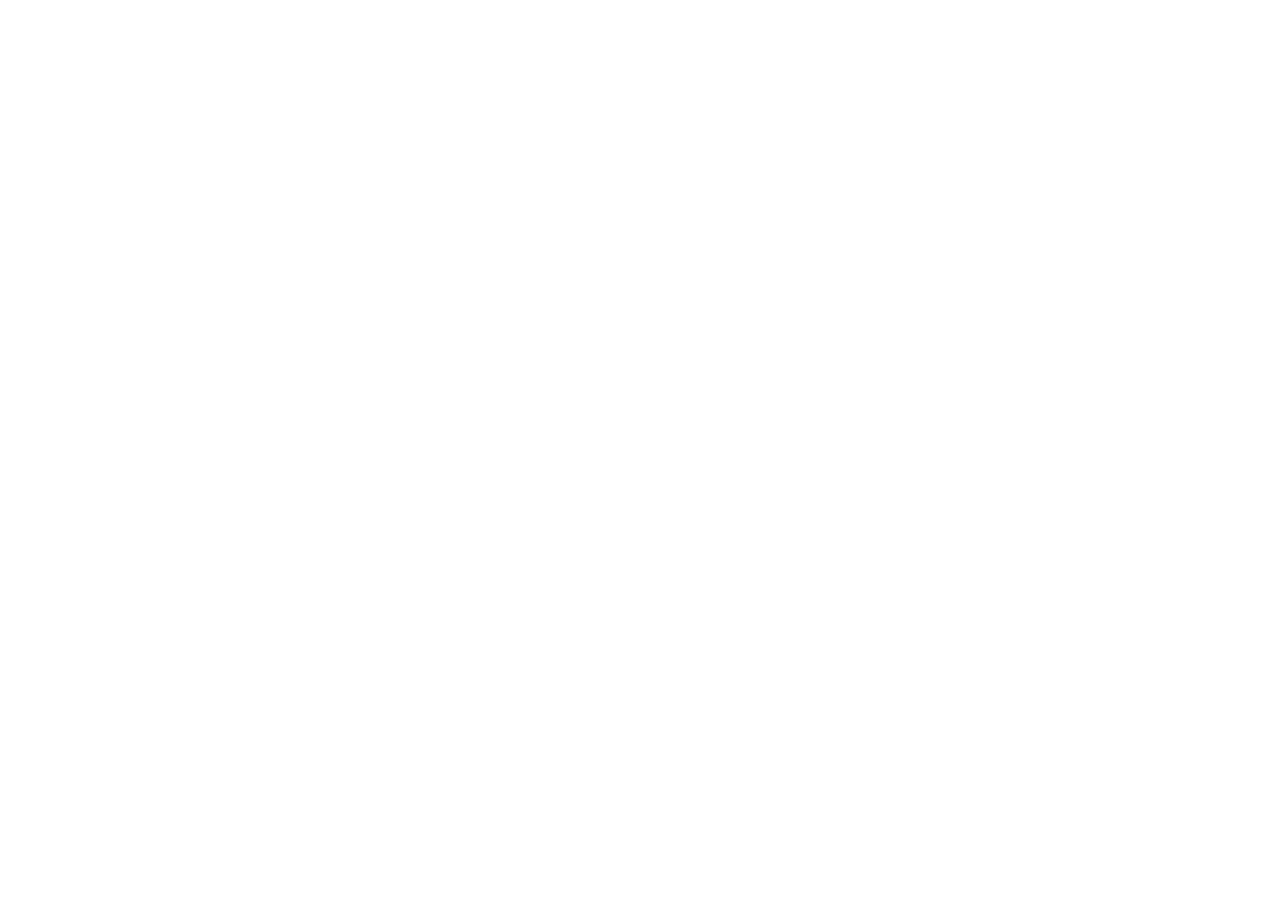
==== ITskills/index.html @ 8a124823 "Initial commit" ====
<!DOCTYPE html>
<html lang="en">
<head>
    <meta charset="UTF-8">
    <meta name="viewport" content="width=device-width, initial-scale=1.0">
    <title>IT Skills</title>
    <link rel="stylesheet" href="style.css">
</head>
<body>
    



    <script src="app.js"></script>
</body>
</html>
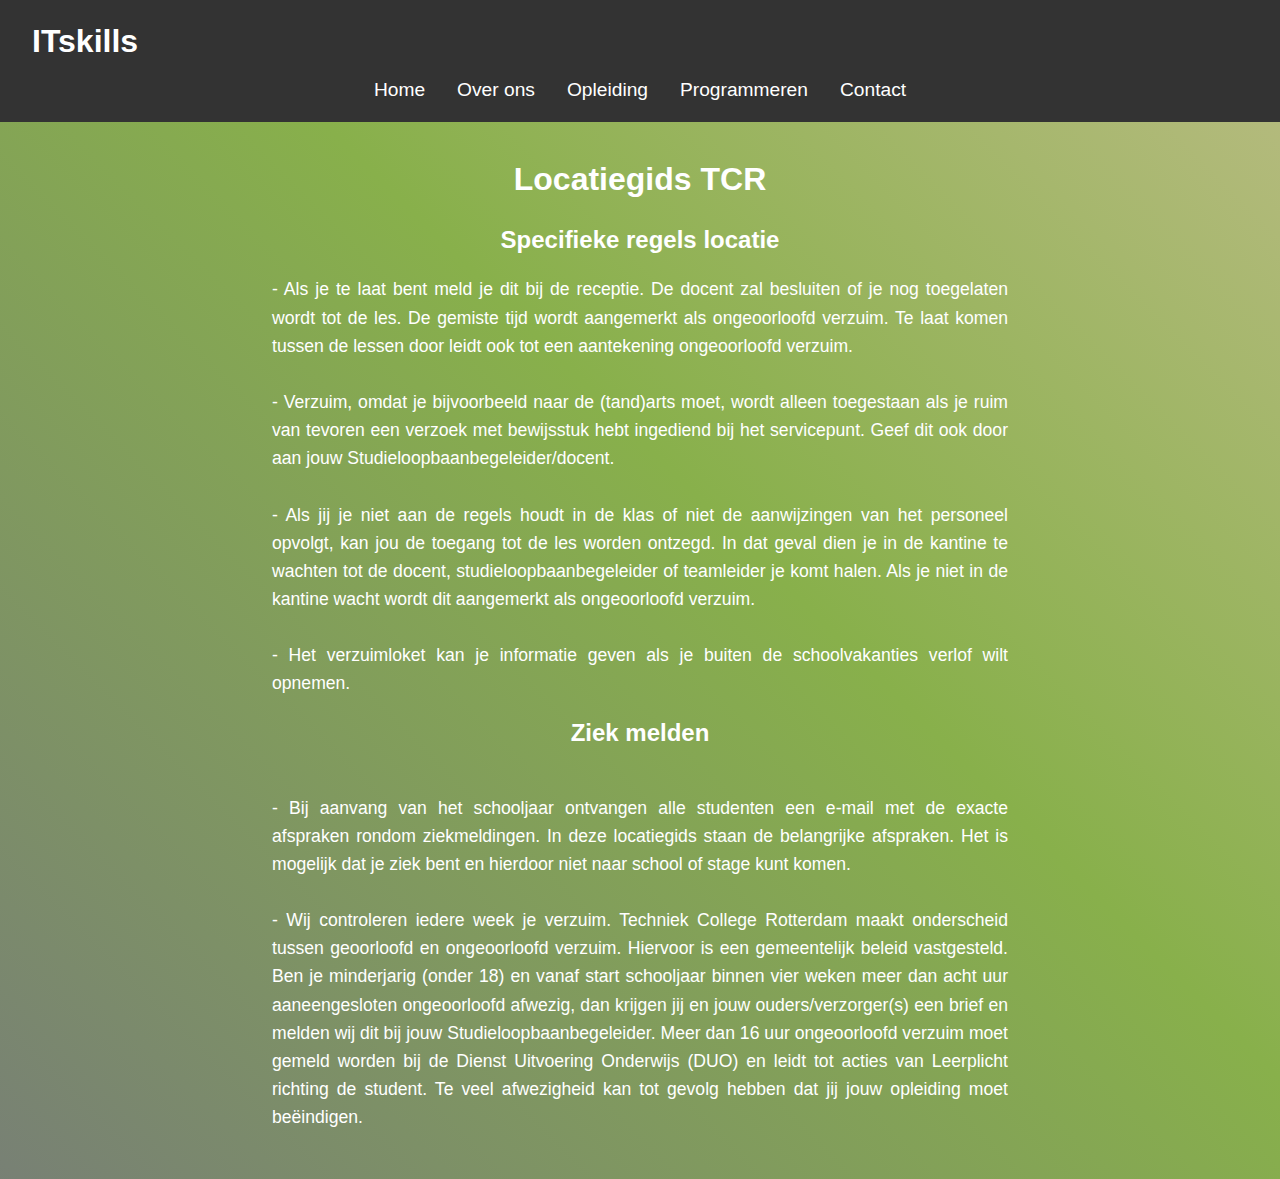
==== commit 7e9ccd4b: "project website" ====
--- a/ITskills/index.html
+++ b/ITskills/index.html
@@ -3,14 +3,68 @@
 <head>
     <meta charset="UTF-8">
     <meta name="viewport" content="width=device-width, initial-scale=1.0">
-    <title>IT Skills</title>
+    <title>ITskills website</title>
     <link rel="stylesheet" href="style.css">
 </head>
 <body>
-    
+    <nav>
+        <a href="index.html" class="logo">ITskills</a>
+        <ul>
+            <li><a href="#">Home</a></li>
+            <li><a href="#">Over ons</a></li>
+            <li><a href="#">Opleiding</a></li>
+            <li><a href="#">Programmeren</a></li>
+            <li class="dropdown">
+                <a href="contact.html" class="dropbtn">Contact</a>
+                <div class="dropdown-content">
+                    <a href="#">Link 1</a>
+                    <a href="#">Link 2</a>
+                    <a href="#">Link 3</a>
+                </div>
+            </li>
+        </ul>
+    </nav>
 
+    <div class="content">
+        <h1>Locatiegids TCR</h1>
 
+        <h2><strong>Specifieke regels locatie</strong></h2>
+        <p>
+            - Als je te laat bent meld je dit bij de receptie. De docent zal besluiten of je nog toegelaten
+            wordt tot de les. De gemiste tijd wordt aangemerkt als ongeoorloofd verzuim. Te laat komen
+            tussen de lessen door leidt ook tot een aantekening ongeoorloofd verzuim.
+            <br><br>
+            - Verzuim, omdat je bijvoorbeeld naar de (tand)arts moet, wordt alleen toegestaan als je ruim
+            van tevoren een verzoek met bewijsstuk hebt ingediend bij het servicepunt. Geef dit ook door
+            aan jouw Studieloopbaanbegeleider/docent.
+            <br><br>
+            - Als jij je niet aan de regels houdt in de klas of niet de aanwijzingen van het personeel
+            opvolgt, kan jou de toegang tot de les worden ontzegd. In dat geval dien je in de kantine te
+            wachten tot de docent, studieloopbaanbegeleider of teamleider je komt halen. Als je niet in
+            de kantine wacht wordt dit aangemerkt als ongeoorloofd verzuim.
+            <br><br>
+            - Het verzuimloket kan je informatie geven als je buiten de schoolvakanties verlof wilt
+            opnemen.
+        </p>
+     
+        <h2><strong>Ziek melden</strong></h2>
+        <br>
+        <p>
+            - Bij aanvang van het schooljaar ontvangen alle studenten een e-mail met de exacte
+            afspraken rondom ziekmeldingen. In deze locatiegids staan de belangrijke afspraken.
+            Het is mogelijk dat je ziek bent en hierdoor niet naar school of stage kunt komen.
+            <br><br>
+            - Wij controleren iedere week je verzuim. Techniek College Rotterdam maakt onderscheid
+            tussen geoorloofd en ongeoorloofd verzuim. Hiervoor is een gemeentelijk beleid vastgesteld.
+            Ben je minderjarig (onder 18) en vanaf start schooljaar binnen vier weken meer dan acht uur
+            aaneengesloten ongeoorloofd afwezig, dan krijgen jij en jouw ouders/verzorger(s) een brief
+            en melden wij dit bij jouw Studieloopbaanbegeleider. Meer dan 16 uur ongeoorloofd verzuim
+            moet gemeld worden bij de Dienst Uitvoering Onderwijs (DUO) en leidt tot acties van
+            Leerplicht richting de student. Te veel afwezigheid kan tot gevolg hebben dat jij jouw
+            opleiding moet beëindigen.
+        </p>
+    </div>
 
-    <script src="app.js"></script>
+    <script src="script.js"></script>
 </body>
-</html>+</html>
--- a/ITskills/style.css
+++ b/ITskills/style.css
@@ -0,0 +1,122 @@
+/* Algemene reset en body styling */
+* {
+    margin: 0;
+    padding: 0;
+    box-sizing: border-box;
+}
+
+body {
+    font-family: 'Arial', sans-serif;
+    line-height: 1.6;
+    color: #fff;
+    background: linear-gradient(45deg, #FF6F61, #6B5B95, #88B04B, #F7CAC9, #92A8D1);
+    background-size: 400% 400%;
+    animation: gradientAnimation 15s ease infinite;
+    padding: 0;
+    display: flex;
+    flex-direction: column;
+    align-items: center;
+}
+
+nav {
+    width: 100%;
+    background-color: #333;
+    padding: 1em 0;
+    position: sticky;
+    top: 0;
+    z-index: 100;
+}
+
+nav .logo {
+    font-size: 2em;
+    color: #fff;
+    text-decoration: none;
+    margin-left: 2rem;
+    font-weight: bold;
+}
+
+ul {
+    list-style: none;
+    display: flex;
+    justify-content: center;
+    margin-top: 0.5em;
+}
+
+ul li {
+    margin: 0 1rem;
+}
+
+ul li a {
+    color: #fff;
+    text-decoration: none;
+    font-size: 1.2em;
+    transition: color 0.3s ease;
+}
+
+ul li a:hover {
+    color: #FF6F61;
+}
+
+ul .dropdown {
+    position: relative;
+}
+
+ul .dropdown-content {
+    display: none;
+    position: absolute;
+    background-color: #333;
+    top: 100%;
+    left: 0;
+    min-width: 200px;
+    box-shadow: 0 8px 16px rgba(0, 0, 0, 0.2);
+    z-index: 1;
+}
+
+ul .dropdown:hover .dropdown-content {
+    display: block;
+}
+
+ul .dropdown-content a {
+    padding: 12px 16px;
+    color: #fff;
+    text-decoration: none;
+}
+
+ul .dropdown-content a:hover {
+    background-color: #575757;
+}
+
+.content {
+    padding: 2rem;
+    max-width: 800px;
+    text-align: justify;
+}
+
+h1, h2 {
+    color: #fff;
+    margin-bottom: 1rem;
+    text-align: center;
+}
+
+h2 {
+    font-size: 1.5rem;
+    font-weight: bold;
+}
+
+p {
+    font-size: 1.1rem;
+    margin-bottom: 1rem;
+}
+
+/* Animatie voor het kleurverloop */
+@keyframes gradientAnimation {
+    0% {
+        background-position: 0% 50%;
+    }
+    50% {
+        background-position: 100% 50%;
+    }
+    100% {
+        background-position: 0% 50%;
+    }
+}
